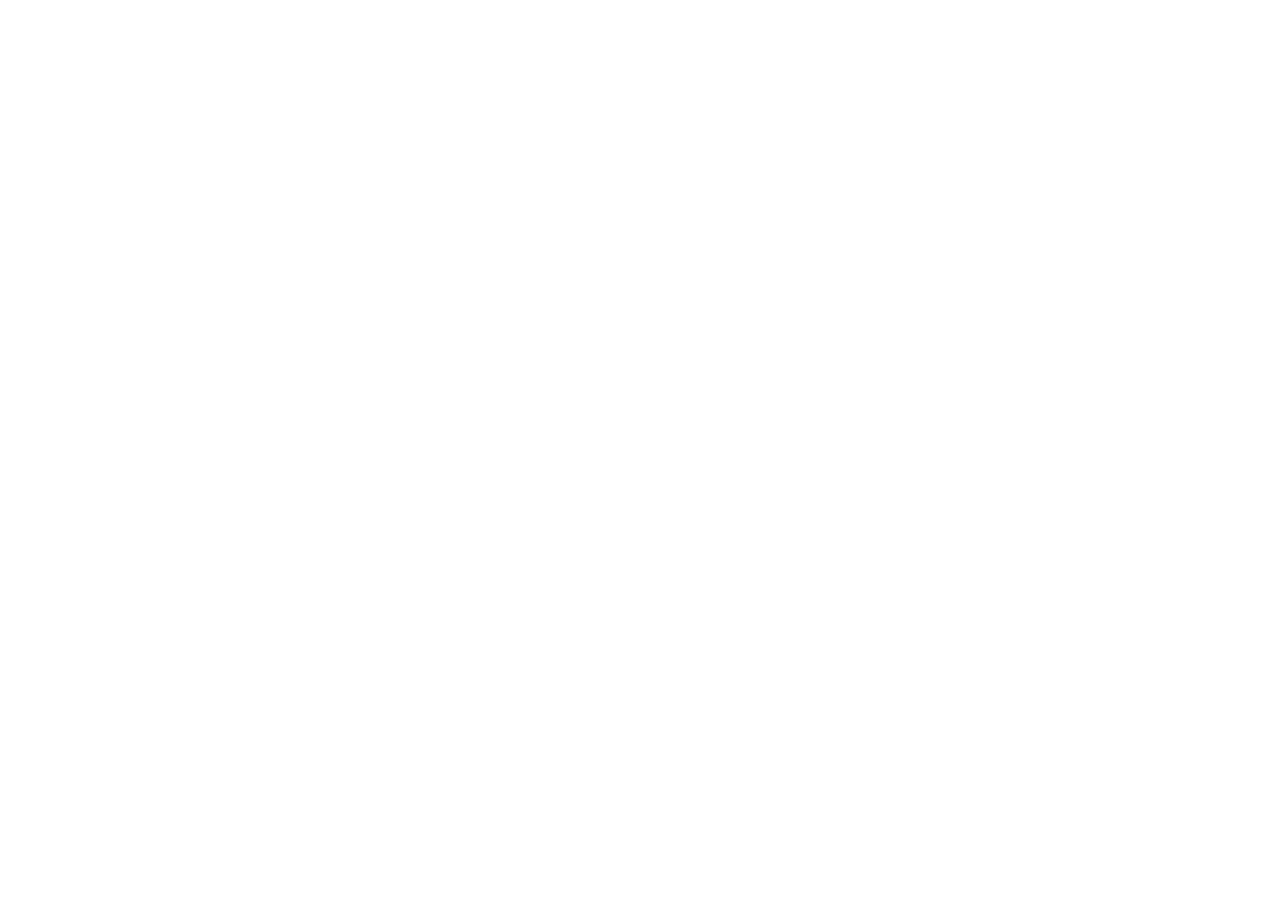
==== cards.html @ 044aacb4 "ok" ====
<!DOCTYPE html>
<html lang="en">
<head>
    <meta charset="UTF-8">
    <meta name="viewport" content="width=device-width, initial-scale=1.0">
    <title>MY PROJECTS</title>
</head>
<body>
    
</body>
</html>
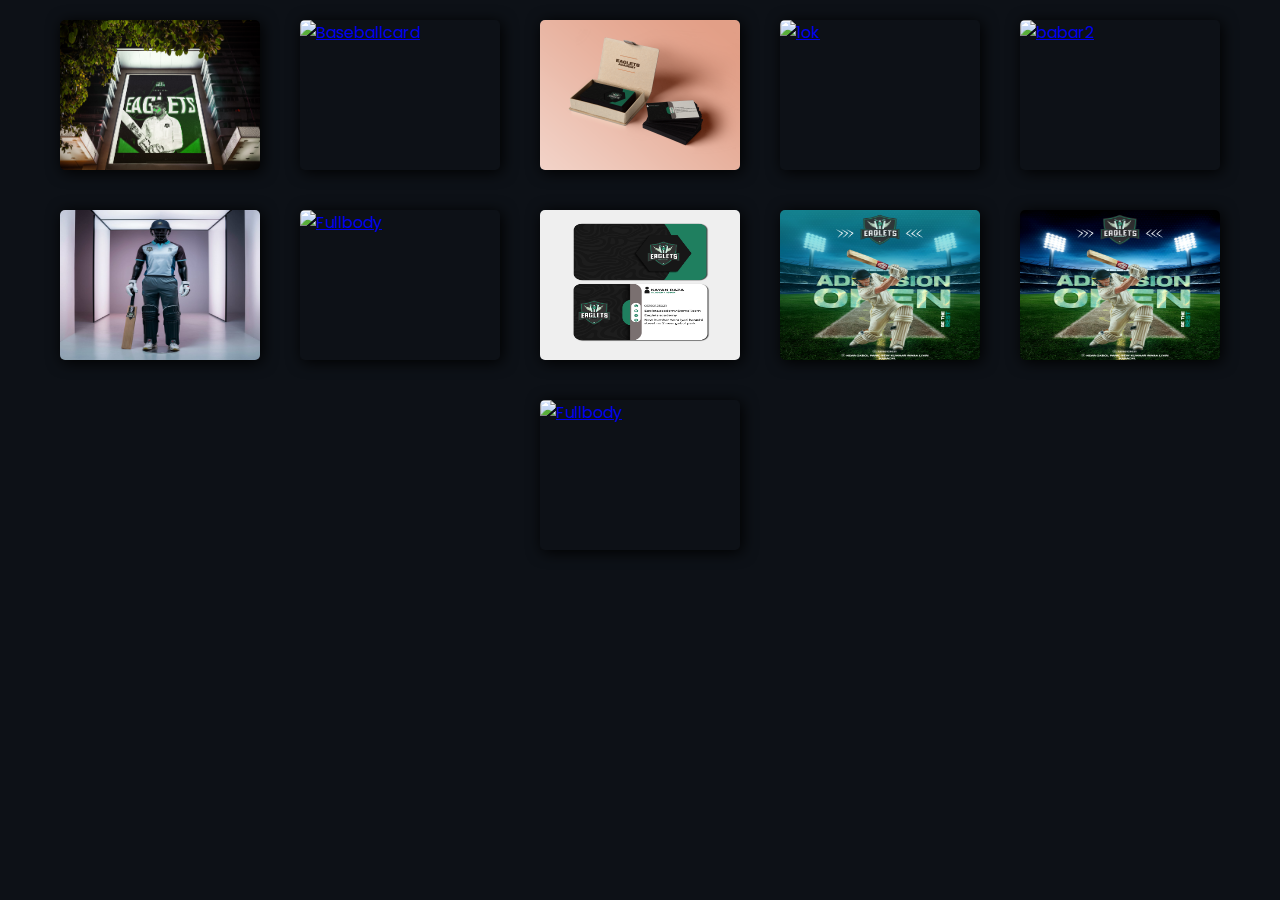
==== commit b4f18143: "done" ====
--- a/cards.html
+++ b/cards.html
@@ -4,8 +4,71 @@
     <meta charset="UTF-8">
     <meta name="viewport" content="width=device-width, initial-scale=1.0">
     <title>MY PROJECTS</title>
+    <link rel="stylesheet" href="style.css">
 </head>
 <body>
-    
+        <div class="section4">
+            <div class="card2">
+                <a href="images/BABAR-X-EAGLETS-MOCKUP.jpg" target="_blank">
+                    <img src="images/BABAR-X-EAGLETS-MOCKUP.jpg" alt="BabarXeaglets">
+                </a>
+            </div>
+            <div class="card2">
+                <a href="images/Baseball Cap Logo Mockup.png" target="_blank">
+                    <img src="images/Baseball Cap Logo Mockup.png" alt="Baseballcard">
+                </a>
+            </div>
+            <div class="card2">
+                <a href="images/Business-Card-Mock-Up-vol-18.png" target="_blank">
+                    <img src="images/Business-Card-Mock-Up-vol-18.png" alt="Businesscard">
+                </a>
+            </div>
+            <div class="card2">
+                <a href="images/1.png" target="_blank">
+                    <img src="images/1.png" alt="1ok">
+                </a>
+            </div>
+            <div class="card2">
+                <a href="images/BABAR-X-EAGLETS.jpg" target="_blank">
+                    <img src="images/BABAR-X-EAGLETS.jpg" alt="babar2">
+                </a>
+            </div>
+            <div class="card2">
+                <a href="images/create-a-full-body-image-of-a-black-mannequin-dres-lfofe8U8S3yuVOl-4sMPdw-3BFc4OodTD6fhY3mqq_49Q.png" target="_blank">
+                    <img src="images/create-a-full-body-image-of-a-black-mannequin-dres-lfofe8U8S3yuVOl-4sMPdw-3BFc4OodTD6fhY3mqq_49Q.png" alt="Fullbody">
+                </a>
+            </div>
+            <div class="card2">
+                <a href="images/cricket_playing_11_poster-01.png" target="_blank">
+                    <img src="images/cricket_playing_11_poster-01.png" alt="Fullbody">
+                </a>
+            </div>
+            <div class="card2">
+                <a href="images/eaglets academy business card-01.png" target="_blank">
+                    <img src="images/eaglets academy business card-01.png" alt="Fullbody">
+                </a>
+            </div>
+            <div class="card2">
+                <a href="images/FINAL FINAL FINAL FINAL FINAL FINAL MAM SAAAN.png" target="_blank">
+                    <img src="images/FINAL FINAL FINAL FINAL FINAL FINAL MAM SAAAN.png" alt="Fullbody">
+                </a>
+            </div>
+            <div class="card2">
+                <a href="images/FINAL FINAL FINAL FINAL FINAL FINAL.png" target="_blank">
+                    <img src="images/FINAL FINAL FINAL FINAL FINAL FINAL.png" alt="Fullbody">
+                </a>
+            </div>
+            <div class="card2">
+                <a href="images/FINAL MOCKUP.png" target="_blank">
+                    <img src="images/FINAL MOCKUP.png" alt="Fullbody">
+                </a>
+            </div>
+        
+            
+            
+  
+        
+            
+                </div>
 </body>
 </html>--- a/style.css
+++ b/style.css
@@ -0,0 +1,332 @@
+@import url('https://fonts.googleapis.com/css2?family=Audiowide&family=Montserrat:ital,wght@0,100..900;1,100..900&family=Poppins&family=Roboto&display=swap');
+*{
+    padding: 0;
+    margin: 0;
+    box-sizing: border-box;
+    font-family: "poppins", sans-serif;
+}
+ body{
+    background-color: #0D1117;
+ }
+.section1{
+    height: 600px;
+    width: 100%;
+    background:linear-gradient(rgba(0, 0, 0, 0.712), rgba(0, 0, 0, 0.706)), url(images/pexels-veeterzy-38136.jpg) no-repeat;
+    background-size: cover;
+    background-position: center;
+    display: flex;
+    flex-direction: column;
+}
+.navbar1{
+    height: 100px;
+    width: 100%;
+    display: flex;
+    flex-direction: row;
+ 
+}
+.logo{
+    height: 100%;
+    width: 20%;
+    display: flex;
+    align-items: center;
+    justify-content: center;
+}
+.logo img{
+width: 110px;
+}
+.nav1{
+    height: 100%;
+    width: 80%;
+  display: flex;
+  align-items: center;
+  justify-content: center;
+}
+.nav1 ul{
+    list-style: none;
+    display: flex;
+}
+.nav1 ul li{
+    padding: 0px 40px;
+}
+.nav1 ul li a{
+    color: white;
+    text-decoration: none;
+    font-family: "Poppins", sans-serif;
+    font-size: 3.5vmin;
+}
+.herosection{
+height: 500px;
+width: 100%;
+display: flex;
+flex-direction: column;
+align-items: center;
+justify-content: center;
+}
+.herosection h1{
+    font-family: "Montserrat", sans-serif;
+    color: white;
+  
+    font-size: 7vmin;
+}
+.herosection p{
+    color: white;
+font-size: 2.5vmin;
+font-family: "poppins", sans-serif;
+text-align: center;
+position: relative;
+top: 10px;
+}
+.btn{
+    height: 40px;
+    width: 150px;
+    background-color: transparent;
+    color: white;
+    border: 2px solid white;
+    outline: none;
+    cursor: pointer;
+    position: relative;
+    top: 30px;
+    border-radius: 5px;
+}
+.btn:hover{
+    background-color: white;
+    color: black;
+    transition: 0.5s;
+}
+.section2{
+    height: 100px;
+    width: 100%;
+display: flex;
+justify-content: center;
+align-items: center;
+background-color: #0D1117;
+}
+.section2 h1{
+    color: white;
+    font-weight: bolder;
+    font-size: 8vmin;
+    font-family: "Montserrat", sans-serif;
+}
+.section3{
+    height: 200px;
+    width: 100%;
+    display: flex;
+    background-color: #0D1117; 
+    justify-content: center;
+    align-items: center;
+    flex-direction: column;
+}
+.section3 h3{
+font-size: 5vmin;
+font-family: "Montserrat", sans-serif;
+color: white;
+}
+.section3 p{
+font-size: 2.5vmin;
+text-align: center;
+color: white;
+}
+.section35{
+    height: 100px;
+    width: 100%;
+    background-color: #0D1117;
+display: flex;
+justify-content: center;
+align-items: center;
+}
+.section35 h1{
+    color: white;
+    font-weight: bolder;
+    font-size: 8vmin;
+    font-family: "Montserrat", sans-serif;
+}
+.section4{
+    height: auto;
+    width: 100%;
+    display: flex;
+    flex-wrap: wrap;
+    justify-content: center;
+    align-items: center;
+    background-color: #0D1117;
+}
+.card1{
+    height: 250px;
+    width: 400px;
+    box-shadow: 2px 2px 15px black;
+    margin: 20px;
+    transition: 0.5s;
+    border-radius: 10px; 
+}
+.btn1{
+    height: 100px;
+    width: 100%;
+    display: flex;
+    align-items: center;
+    justify-content: center;
+}
+.btn2{
+    height: 40px;
+    width: 150px;
+    color: white;
+ background-color: transparent;
+    border: 2px solid white;
+    cursor: pointer;
+    border-radius: 3px;
+font-weight: bolder;
+}
+.btn2:hover{
+    background-color: white;
+    color: black;
+    transition: 0.5s;
+}
+.card1 img{
+    width: 100%;
+    height: 100%;
+    transition: 0.4s;
+    display: flex;
+    justify-content: center;
+    align-items: center;
+    border-radius: 10px;
+}
+.card1 img:hover{
+filter: brightness(50%);
+}
+.section45{
+    height: 100px;
+    width: 100%;
+    display: grid;
+    place-items: center;
+}
+.section45 h1{
+    font-size: 8vmin;
+font-family: "Montserrat", sans-serif;
+color: white;
+font-weight: bolder;
+}
+.section5{
+    height: 500px;
+    width: 100%;
+    display: flex;
+    flex-direction: row;
+    background-color: #0D1117;
+}
+.leftside{
+    height: 100%;
+    width: 50%;
+    display: flex;
+    flex-direction: column;
+    justify-content: center;
+    align-items: center;
+    color: white;
+}
+.first{
+    height: 100px;
+    width: 100%;
+    display: flex;
+
+
+}
+.icon1{
+    height: 100%;
+    width: 20%;
+    display: flex;
+    justify-content: center;
+    align-items: center;
+    color: white;
+}
+.icon1 i{
+    color: white;
+    font-size: 6.5vmin;
+}
+.call{
+    height: 100%;
+    width: 80%;
+    display: flex;
+    flex-direction: column;
+}
+.callus{
+    height: 50%;
+    width: 100%;
+    display: flex;
+align-items: center;
+}
+.number{
+    height: 50%;
+    width: 100%;
+    display: flex; 
+
+}
+.rightside{
+    height: 100%;
+    width: 50%;
+}
+.card2{
+    height: 150px;
+    width: 200px;
+    box-shadow: 2px 2px 15px black;
+    margin: 20px;
+    transition: 0.5s;
+  border-radius: 5px;
+}
+.card2 img{
+    width: 100%;
+    height: 100%;
+    transition: 0.4s;
+    display: flex;
+    justify-content: center;
+    align-items: center;
+    border-radius: 5px;
+}
+.card2 img:hover{
+filter: grayscale(1);
+}
+
+
+
+
+
+
+
+
+
+
+
+
+
+
+
+
+
+
+
+@media (max-width:1024px) {
+    .section1{
+     height: auto;
+    }
+    .navbar1{
+        flex-direction: column;
+        height: auto;
+  
+    }
+    .logo{
+        width: 100%;
+    }
+    .nav1{
+width: 100%;
+height: 100px;
+
+    }
+    .nav1 ul li{
+        padding: 0px 15px;
+    }
+    .section5{
+        flex-direction: column;
+    }
+    .leftside{
+        width: 100%;
+    }
+    .rightside{
+        width: 100%;
+    }
+
+}